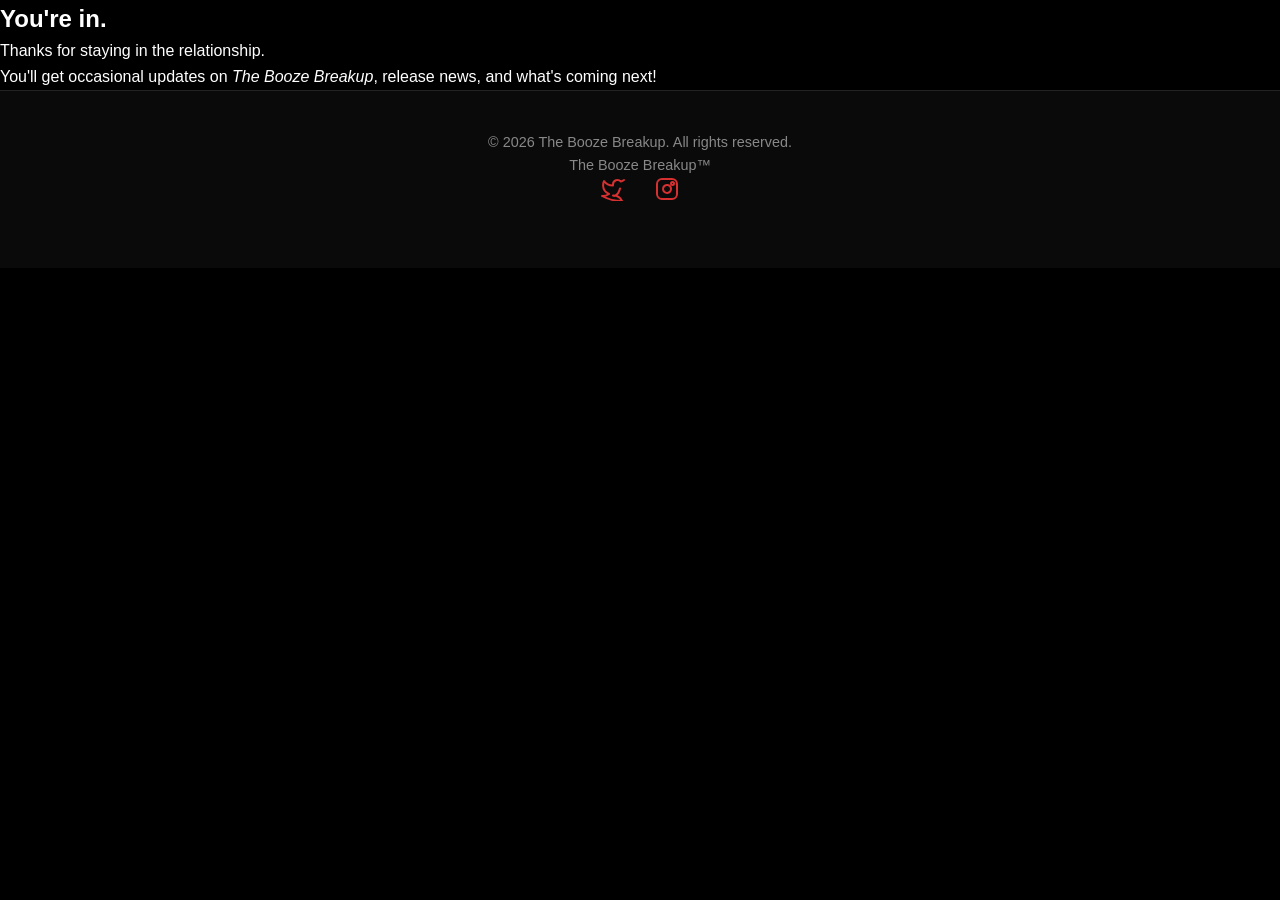
==== success.html @ 512cb1a9 "Create success page for email signup" ====
<!DOCTYPE html>
<html lang="en">
<head>
    <meta charset="UTF-8">
    <meta name="viewport" content="width=device-width, initial-scale=1.0">
    <meta name="description" content="Thank you for joining The Booze Breakup mailing list">
    <title>Thank You - The Booze Breakup</title>
    <link rel="stylesheet" href="styles.css">
</head>
<body>
    <!-- Success Section -->
    <section class="success-page">
        <div class="success-content">
            <h1 class="success-heading">You're in.</h1>
            <p class="success-subheading">Thanks for staying in the relationship.</p>
            <p class="success-description">
                You'll get occasional updates on <em>The Booze Breakup</em>, release news, and what's coming next!
            </p>
        </div>
    </section>

    <!-- Footer -->
    <footer class="footer">
        <div class="footer-content">
            <p class="footer-trademark">© 2026 The Booze Breakup. All rights reserved.<br><span class="trademark">The Booze Breakup™</span></p>
            <div class="social-links">
                <a href="https://x.com/theboozebreakup" target="_blank" rel="noopener noreferrer" class="social-icon">
                    <svg width="24" height="24" viewBox="0 0 24 24" fill="none" stroke="currentColor" stroke-width="2" stroke-linecap="round" stroke-linejoin="round">
                        <path d="M23 3a10.9 10.9 0 01-3.14 1.53 4.48 4.48 0 00-7.86 3v1A10.66 10.66 0 013 4s-4 9 5 13a11.64 11.64 0 01-7 2s9 5 20 5a9.5 9.5 0 00-9-5.5c4.75 2.25 7-7 7-7"></path>
                    </svg>
                </a>
                <a href="https://www.instagram.com/theboozebreakup" target="_blank" rel="noopener noreferrer" class="social-icon">
                    <svg width="24" height="24" viewBox="0 0 24 24" fill="none" stroke="currentColor" stroke-width="2" stroke-linecap="round" stroke-linejoin="round">
                        <rect x="2" y="2" width="20" height="20" rx="5" ry="5"></rect>
                        <path d="M16 11.37A4 4 0 1112.63 8 4 4 0 0116 11.37z"></path>
                        <circle cx="17.5" cy="6.5" r="1.5"></circle>
                    </svg>
                </a>
            </div>
        </div>
    </footer>
</body>
</html>
---- styles.css ----
* {
    margin: 0;
    padding: 0;
    box-sizing: border-box;
}

body {
    font-family: -apple-system, BlinkMacSystemFont, 'Segoe UI', 'Helvetica Neue', sans-serif;
    background-color: #000000;
    color: #ffffff;
    line-height: 1.6;
}

/* Hero Section */
.hero {
    display: flex;
    align-items: center;
    justify-content: center;
    min-height: 100vh;
    background-color: #000000;
    padding: 40px 20px;
}

.hero-content {
    text-align: center;
    max-width: 1200px;
}

.hero-title {
    font-size: clamp(3rem, 12vw, 8rem);
    font-weight: 900;
    letter-spacing: -0.02em;
    line-height: 1.1;
    margin-bottom: 40px;
}

.title-the {
    display: block;
    color: #ffffff;
}

.title-booze {
    display: block;
    color: #d63031;
}

.title-breakup {
    display: block;
    color: #ffffff;
}

.hero-line {
    width: 100px;
    height: 3px;
    background-color: #d63031;
    margin: 30px auto 40px;
}

.hero-subtitle {
    font-size: clamp(1rem, 3vw, 1.5rem);
    color: #cccccc;
    font-weight: 300;
    line-height: 1.8;
}

/* About Section */
.about {
    background-color: #000000;
    padding: 80px 40px;
    display: flex;
    align-items: center;
    justify-content: center;
    min-height: 50vh;
}

.about-content {
    max-width: 900px;
    text-align: center;
}

.about-intro {
    font-size: 1.25rem;
    color: #ffffff;
    margin-bottom: 30px;
    font-weight: 300;
}

.about-intro em {
    font-style: italic;
}

.about-highlight {
    font-size: clamp(1.25rem, 4vw, 1.75rem);
    color: #d63031;
    font-style: italic;
    margin-bottom: 40px;
    font-weight: 500;
}

.about-text {
    font-size: 1.1rem;
    color: #cccccc;
    margin-bottom: 25px;
    line-height: 1.8;
    font-weight: 300;
}

/* Signup Section */
.signup {
    background-color: #000000;
    padding: 80px 40px;
    display: flex;
    align-items: center;
    justify-content: center;
    min-height: 60vh;
}

.signup-container {
    background-color: rgba(255, 255, 255, 0.03);
    border: 1px solid rgba(255, 255, 255, 0.1);
    border-radius: 24px;
    padding: 60px 40px;
    max-width: 1200px;
    width: 100%;
    display: grid;
    grid-template-columns: 1fr 1fr;
    gap: 60px;
    align-items: center;
}

.signup-content h2 {
    font-size: clamp(1.75rem, 5vw, 2.5rem);
    margin-bottom: 20px;
    font-weight: 700;
}

.signup-content p {
    font-size: 1.1rem;
    color: #cccccc;
    font-weight: 300;
    line-height: 1.6;
}

.signup-content em {
    font-style: italic;
}

.signup-form {
    display: flex;
    flex-direction: column;
    gap: 20px;
}

.signup-form input {
    padding: 16px 20px;
    background-color: rgba(255, 255, 255, 0.08);
    border: 1px solid rgba(255, 255, 255, 0.1);
    border-radius: 12px;
    color: #ffffff;
    font-size: 1rem;
    font-family: inherit;
    transition: all 0.3s ease;
}

.signup-form input::placeholder {
    color: #888888;
}

.signup-form input:focus {
    outline: none;
    background-color: rgba(255, 255, 255, 0.12);
    border-color: #d63031;
}

.signup-button {
    padding: 16px 20px;
    background-color: #ffffff;
    color: #000000;
    border: none;
    border-radius: 12px;
    font-size: 1.1rem;
    font-weight: 600;
    cursor: pointer;
    transition: all 0.3s ease;
    font-family: inherit;
}

.signup-button:hover {
    background-color: #f0f0f0;
    transform: translateY(-2px);
}

.signup-button:active {
    transform: translateY(0);
}

/* Footer */
.footer {
    background-color: #0a0a0a;
    border-top: 1px solid rgba(255, 255, 255, 0.1);
    padding: 40px 20px;
    text-align: center;
}

.social-links {
    margin-bottom: 20px;
    display: flex;
    gap: 30px;
    justify-content: center;
}

.social-links a {
    color: #d63031;
    text-decoration: none;
    font-weight: 600;
    transition: color 0.3s ease;
}

.social-links a:hover {
    color: #ffffff;
}

.footer p {
    color: #888888;
    font-size: 0.9rem;
}

/* Responsive Design */
@media (max-width: 768px) {
    .hero-title {
        font-size: 2.5rem;
    }

    .hero-subtitle {
        font-size: 1rem;
    }

    .about {
        padding: 60px 20px;
    }

    .about-highlight {
        font-size: 1.25rem;
    }

    .about-text {
        font-size: 1rem;
    }

    .signup-container {
        grid-template-columns: 1fr;
        gap: 40px;
        padding: 40px 20px;
    }

    .signup-content h2 {
        font-size: 1.5rem;
    }

    .signup-content p {
        font-size: 1rem;
    }

    .social-links {
        flex-direction: column;
        gap: 15px;
    }
}

@media (max-width: 480px) {
    .hero {
        padding: 20px;
    }

    .hero-title {
        font-size: 2rem;
    }

    .hero-subtitle {
        font-size: 0.95rem;
    }

    .about {
        padding: 40px 15px;
    }

    .signup {
        padding: 40px 15px;
    }

    .signup-container {
        padding: 30px 15px;
    }
}
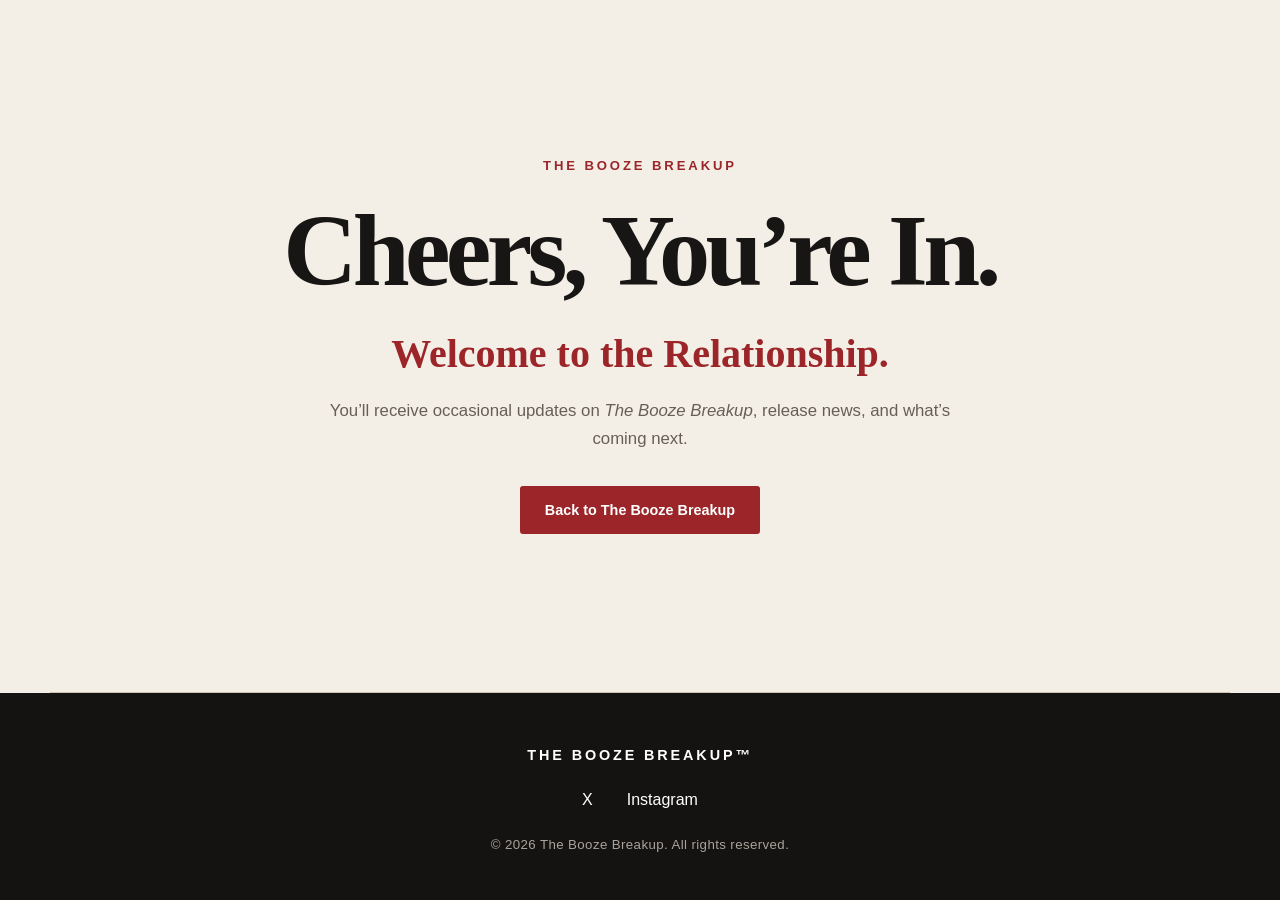
==== commit 428c0574: "Add files via upload" ====
--- a/success.html
+++ b/success.html
@@ -1,43 +1,60 @@
 <!DOCTYPE html>
 <html lang="en">
 <head>
-    <meta charset="UTF-8">
-    <meta name="viewport" content="width=device-width, initial-scale=1.0">
-    <meta name="description" content="Thank you for joining The Booze Breakup mailing list">
-    <title>Thank You - The Booze Breakup</title>
-    <link rel="stylesheet" href="styles.css">
+  <meta charset="UTF-8">
+  <meta name="viewport" content="width=device-width, initial-scale=1.0">
+  <title>Cheers, You’re In | The Booze Breakup</title>
+  <link rel="icon" type="image/png" href="favicon.png">
+  <style>
+    :root{--cream:#f4efe6;--ink:#171615;--wine:#9b2528;--muted:#665f57;--line:#cfc2b2}
+    *{box-sizing:border-box}html,body{margin:0;min-height:100%}
+    body{min-height:100vh;background:var(--cream);color:var(--ink);font-family:Arial,Helvetica,sans-serif;display:flex;flex-direction:column}
+    main{flex:1;display:flex;align-items:center;justify-content:center;padding:72px 24px}
+    .success{width:min(820px,100%);text-align:center}
+    .eyebrow{color:var(--wine);font-size:.82rem;font-weight:800;letter-spacing:.22em;text-transform:uppercase;margin-bottom:28px}
+    h1{margin:0;font-family:Georgia,'Times New Roman',serif;font-size:clamp(3.5rem,8vw,6.7rem);line-height:.98;letter-spacing:-.045em}
+    h2{margin:30px auto 20px;color:var(--wine);font-family:Georgia,'Times New Roman',serif;font-size:clamp(1.75rem,3.6vw,2.5rem);font-weight:600;line-height:1.15}
+    p{max-width:650px;margin:0 auto;color:var(--muted);font-size:1.05rem;line-height:1.65}
+    .button{display:inline-block;margin-top:34px;padding:16px 25px;background:var(--wine);color:#fff;text-decoration:none;font-size:.9rem;font-weight:700;border-radius:3px}
+    .separator{width:min(1180px,calc(100% - 48px));height:1px;background:var(--line);margin:0 auto}
+    footer{background:#141312;color:#fff;text-align:center;padding:54px 24px 48px}
+    .brand{font-size:.9rem;font-weight:800;letter-spacing:.2em;text-transform:uppercase;margin-bottom:28px}
+    nav{display:flex;justify-content:center;gap:34px;margin-bottom:28px}
+    nav a{color:#fff;text-decoration:none;font-size:1rem}
+    .copyright{color:#aaa39b;font-size:.83rem;letter-spacing:.03em}
+    @media(max-width:600px){
+      main{align-items:flex-start;padding:58px 26px 86px}
+      .success{text-align:left}
+      .eyebrow{font-size:.78rem;margin-bottom:24px}
+      h1{font-size:clamp(3.25rem,15vw,4.7rem);line-height:.96}
+      h2{font-size:1.85rem;margin-top:28px;margin-bottom:18px}
+      p{font-size:1rem;line-height:1.65}
+      .button{width:100%;text-align:center;margin-top:30px;padding:17px 20px}
+      .separator{width:calc(100% - 52px)}
+      footer{padding:52px 26px 46px}
+      .brand{font-size:.82rem}
+      .copyright{font-size:.78rem;line-height:1.6}
+    }
+  </style>
 </head>
 <body>
-    <!-- Success Section -->
-    <section class="success-page">
-        <div class="success-content">
-            <h1 class="success-heading">You're in.</h1>
-            <p class="success-subheading">Thanks for staying in the relationship.</p>
-            <p class="success-description">
-                You'll get occasional updates on <em>The Booze Breakup</em>, release news, and what's coming next!
-            </p>
-        </div>
+  <main>
+    <section class="success">
+      <div class="eyebrow">THE BOOZE BREAKUP</div>
+      <h1>Cheers, You’re In.</h1>
+      <h2>Welcome to the Relationship.</h2>
+      <p>You’ll receive occasional updates on <em>The Booze Breakup</em>, release news, and what’s coming next.</p>
+      <a class="button" href="index.html">Back to The Booze Breakup</a>
     </section>
-
-    <!-- Footer -->
-    <footer class="footer">
-        <div class="footer-content">
-            <p class="footer-trademark">© 2026 The Booze Breakup. All rights reserved.<br><span class="trademark">The Booze Breakup™</span></p>
-            <div class="social-links">
-                <a href="https://x.com/theboozebreakup" target="_blank" rel="noopener noreferrer" class="social-icon">
-                    <svg width="24" height="24" viewBox="0 0 24 24" fill="none" stroke="currentColor" stroke-width="2" stroke-linecap="round" stroke-linejoin="round">
-                        <path d="M23 3a10.9 10.9 0 01-3.14 1.53 4.48 4.48 0 00-7.86 3v1A10.66 10.66 0 013 4s-4 9 5 13a11.64 11.64 0 01-7 2s9 5 20 5a9.5 9.5 0 00-9-5.5c4.75 2.25 7-7 7-7"></path>
-                    </svg>
-                </a>
-                <a href="https://www.instagram.com/theboozebreakup" target="_blank" rel="noopener noreferrer" class="social-icon">
-                    <svg width="24" height="24" viewBox="0 0 24 24" fill="none" stroke="currentColor" stroke-width="2" stroke-linecap="round" stroke-linejoin="round">
-                        <rect x="2" y="2" width="20" height="20" rx="5" ry="5"></rect>
-                        <path d="M16 11.37A4 4 0 1112.63 8 4 4 0 0116 11.37z"></path>
-                        <circle cx="17.5" cy="6.5" r="1.5"></circle>
-                    </svg>
-                </a>
-            </div>
-        </div>
-    </footer>
+  </main>
+  <div class="separator"></div>
+  <footer>
+    <div class="brand">THE BOOZE BREAKUP™</div>
+    <nav>
+      <a href="https://x.com/theboozebreakup">X</a>
+      <a href="https://www.instagram.com/theboozebreakup">Instagram</a>
+    </nav>
+    <div class="copyright">© 2026 The Booze Breakup. All rights reserved.</div>
+  </footer>
 </body>
-</html>+</html>
